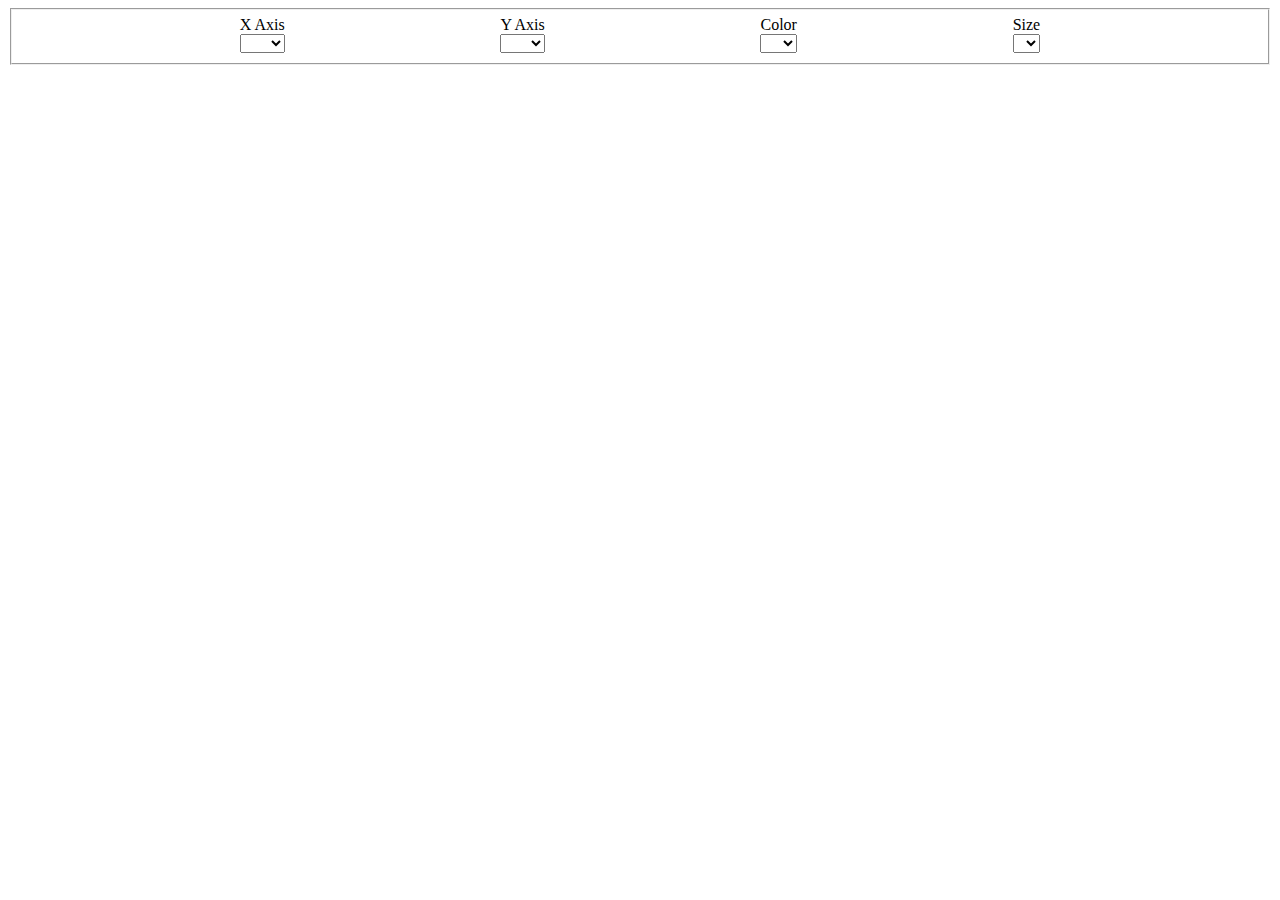
==== Exercise04/index.html @ 12d796c4 "first ex4 files" ====
<!DOCTYPE html>
<head>
  <meta charset="utf-8" />
  <title>Data Vis - Assignment 04</title>
  <script src="d3.js" charset="utf-8"></script>
  <link rel="stylesheet" href="index.css" />
</head>
<body>
  <fieldset>
    <div class="select-container">
      <label for="x-axis-select">X Axis</label>
      <select id="x-axis-select" class="selector"></select>  
    </div>
    <div class="select-container">
      <label for="y-axis-select">Y Axis</label>
      <select id="y-axis-select" class="selector"></select>  
    </div>
    <div class="select-container">
      <label for="color-select">Color</label>
      <select id="color-select" class="selector"></select>  
    <div id="color-select-legend">
      </div>
    </div>
    <div class="select-container">
      <label for="size-select">Size</label>
      <select id="size-select" class="selector"></select>  
    </div>
  </fieldset>
  <svg id="chart">
    <g id="vis-g">
      <g id="scatter-points"></g>
      <g id="x-axis"></g>
      <g id="y-axis"></g>  
    </g>
  </svg>

  <script src="data.js"></script>
  <script src="index.js"></script>
</body>
---- Exercise04/index.css ----
/* does the animation for the circles */
circle {
    transition: all 1s cubic-bezier(0.32, 0.11, 0.13, 2.2);
}

/* styling for axis labels */
text.axis-label {
    font-size: x-small;
    text-anchor: middle;
    dominant-baseline: text-after-edge;
}

div#color-select-legend {
    display: flex;
    flex-direction: column;
}

/* styling for the select tags */
fieldset {
    display: flex;
    justify-content: space-evenly;
}

div.select-container {
    display: flex;
    flex-direction: column;
}
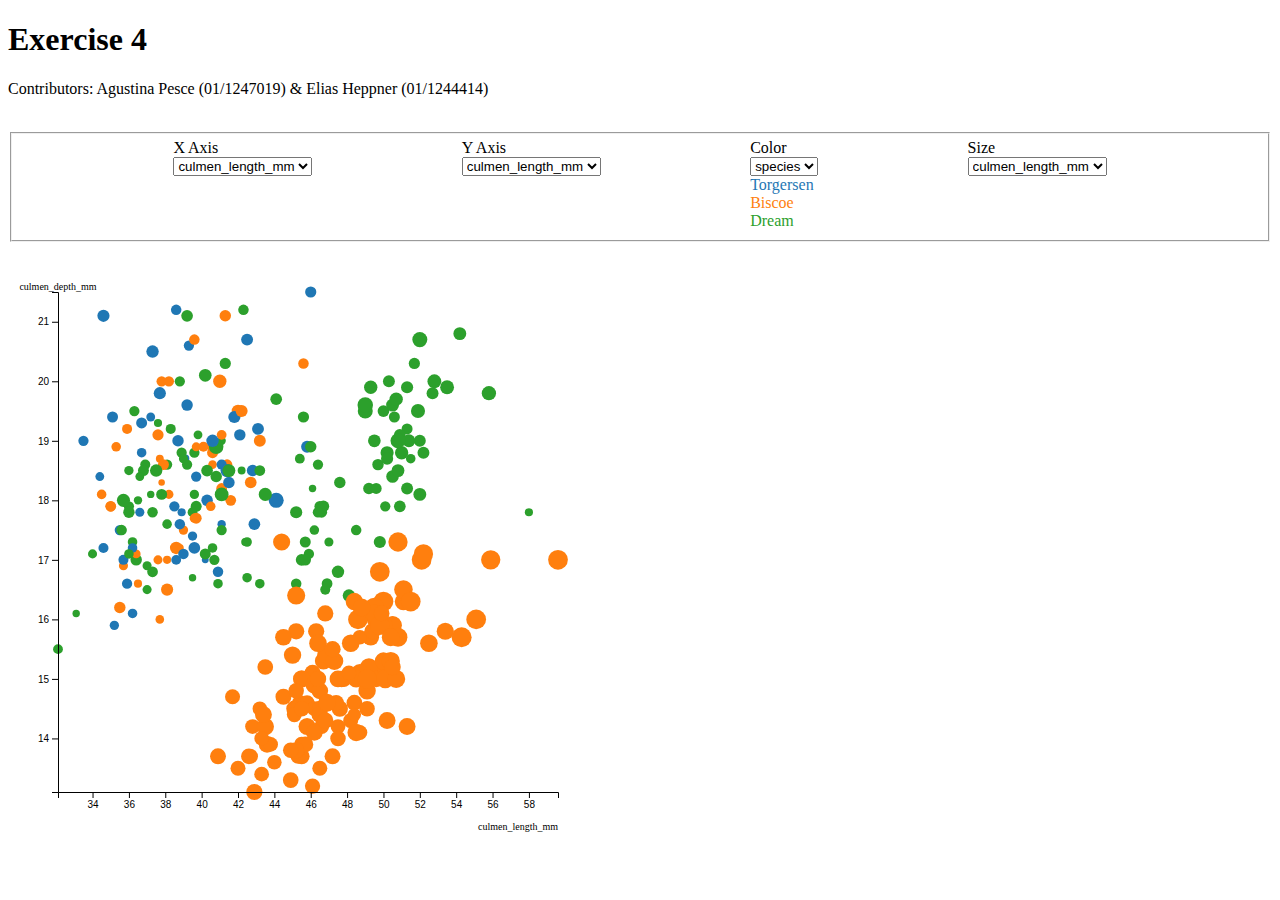
==== commit 7521edd1: "update vis" ====
--- a/Exercise04/index.html
+++ b/Exercise04/index.html
@@ -6,6 +6,11 @@
   <link rel="stylesheet" href="index.css" />
 </head>
 <body>
+  <body>
+    <div id="header">
+        <h1>Exercise 4</h1> 
+        <p>Contributors: Agustina Pesce (01/1247019) & Elias Heppner (01/1244414)</p><br>
+    </div>
   <fieldset>
     <div class="select-container">
       <label for="x-axis-select">X Axis</label>
@@ -30,7 +35,9 @@
     <g id="vis-g">
       <g id="scatter-points"></g>
       <g id="x-axis"></g>
+      <text class="axis-label x-axis-label"></text>
       <g id="y-axis"></g>  
+      <text class="axis-label y-axis-label"></text>
     </g>
   </svg>
 
